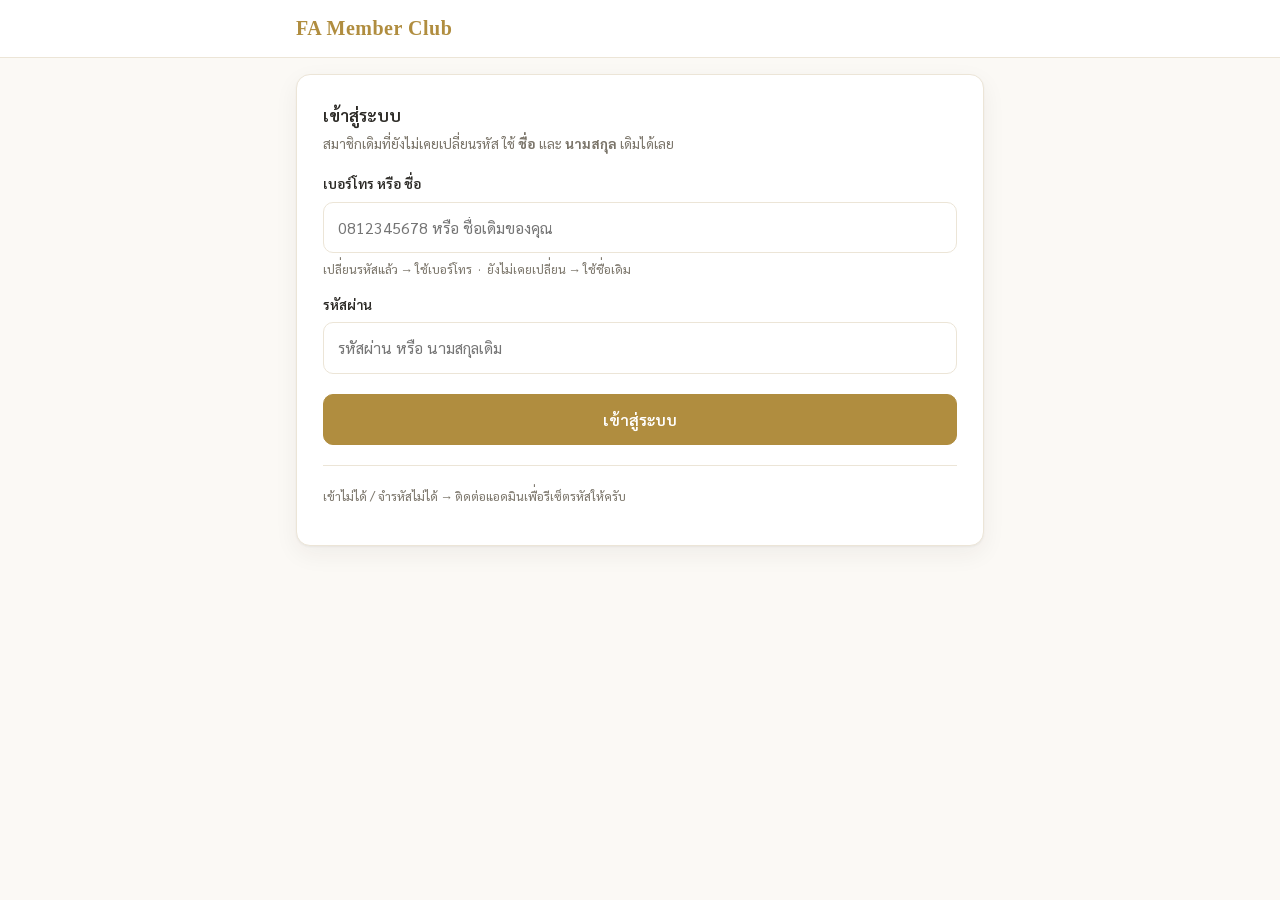
==== index.html @ 111986e9 "ติดตั้งเป็นแอปบนมือถือได้ (PWA) ทั้ง iOS และ Android - manifest + service worker + ไอคอน 6 ไฟล์ (อัก" ====
<!DOCTYPE html>
<html lang="th">
<head>
<meta charset="utf-8">
<meta name="viewport" content="width=device-width, initial-scale=1">
<title>FA Member Club</title>
<meta name="description" content="ระบบสมาชิก FA — ดูและดาวน์โหลดผลงานกิจกรรมของคุณ">
<meta name="theme-color" content="#fbf9f5">

<!-- ติดตั้งเป็นแอปบนมือถือได้ (PWA) -->
<link rel="manifest" href="manifest.webmanifest">
<link rel="icon" href="icons/favicon-32.png" sizes="32x32" type="image/png">
<link rel="apple-touch-icon" href="icons/apple-touch-icon.png">
<meta name="mobile-web-app-capable" content="yes">
<meta name="apple-mobile-web-app-capable" content="yes">
<meta name="apple-mobile-web-app-status-bar-style" content="default">
<meta name="apple-mobile-web-app-title" content="FA Member">
<link rel="preconnect" href="https://fonts.googleapis.com">
<link rel="preconnect" href="https://fonts.gstatic.com" crossorigin>
<!-- ต่อสายรอไว้ล่วงหน้า ลดเวลารอตอนเรียกหลังบ้านและโหลดรูป -->
<link rel="preconnect" href="https://script.google.com" crossorigin>
<link rel="preconnect" href="https://drive.google.com">
<link rel="preconnect" href="https://lh3.googleusercontent.com">
<link href="https://fonts.googleapis.com/css2?family=Sarabun:wght@400;600;700&display=swap" rel="stylesheet">
<link rel="stylesheet" href="assets/style.css">
</head>
<body>

<header class="topbar">
  <div class="topbar__in">
    <div class="brand">
      <span class="brand__mark">FA Member Club</span>
    </div>
    <div class="spacer"></div>
    <div id="waWho" class="who hide">
      <img id="waPic" class="avatar" alt="">
      <div>
        <div id="waName" class="who__name"></div>
        <div id="waMeta" class="who__meta"></div>
      </div>
    </div>
  </div>
</header>

<main class="wrap">

  <!-- ============ เข้าสู่ระบบ ============ -->
  <section id="scLogin" class="card hide">
    <h1 class="card__title">เข้าสู่ระบบ</h1>
    <p class="card__hint">สมาชิกเดิมที่ยังไม่เคยเปลี่ยนรหัส ใช้ <b>ชื่อ</b> และ <b>นามสกุล</b> เดิมได้เลย</p>

    <label for="inUser">เบอร์โทร หรือ ชื่อ</label>
    <input id="inUser" type="text" autocomplete="username" inputmode="text" placeholder="0812345678 หรือ ชื่อเดิมของคุณ">
    <div class="field-note">เปลี่ยนรหัสแล้ว → ใช้เบอร์โทร &nbsp;·&nbsp; ยังไม่เคยเปลี่ยน → ใช้ชื่อเดิม</div>

    <label for="inPass">รหัสผ่าน</label>
    <input id="inPass" type="password" autocomplete="current-password" placeholder="รหัสผ่าน หรือ นามสกุลเดิม">

    <div class="btn-row">
      <button id="btLogin" class="btn btn--block">เข้าสู่ระบบ</button>
    </div>
    <div id="msLogin" class="note hide"></div>

    <hr class="hr">
    <p class="field-note">เข้าไม่ได้ / จำรหัสไม่ได้ → ติดต่อแอดมินเพื่อรีเซ็ตรหัสให้ครับ</p>
  </section>

  <!-- ============ ตั้งค่าครั้งแรก ============ -->
  <section id="scSetup" class="card hide">
    <h1 class="card__title">ตั้งค่าบัญชีครั้งแรก</h1>
    <p class="card__hint">
      เพื่อไม่ให้ชื่อซ้ำกัน ระบบใหม่ใช้ <b>เบอร์โทร</b> เป็นชื่อผู้ใช้ ทำครั้งเดียวจบครับ
    </p>

    <label for="inPhone">เบอร์โทรศัพท์ (ใช้เข้าระบบครั้งต่อไป)</label>
    <input id="inPhone" type="tel" inputmode="numeric" maxlength="13" placeholder="0812345678">
    <div class="field-note">เบอร์นี้จะเป็นชื่อผู้ใช้ของคุณ ห้ามซ้ำกับสมาชิกคนอื่น</div>

    <label for="inNew1">รหัสผ่านใหม่</label>
    <input id="inNew1" type="password" autocomplete="new-password" placeholder="เช่น fa123456">
    <ul id="ruleList" class="rules">
      <li data-rule="len">ยาว 8 ตัวขึ้นไป</li>
      <li data-rule="abc">มีตัวอักษรอังกฤษ</li>
      <li data-rule="num">มีตัวเลข</li>
      <li data-rule="sp">ไม่มีเว้นวรรค และใช้แค่อังกฤษกับตัวเลข</li>
    </ul>

    <label for="inNew2">ยืนยันรหัสผ่านใหม่</label>
    <input id="inNew2" type="password" autocomplete="new-password" placeholder="พิมพ์รหัสเดิมอีกครั้ง">

    <div class="btn-row">
      <button id="btSetup" class="btn btn--block">บันทึกและเข้าใช้งาน</button>
    </div>
    <div id="msSetup" class="note hide"></div>
  </section>

  <!-- ============ ตั้งรหัสใหม่ (แอดมินรีเซ็ตมา) ============ -->
  <section id="scNewPass" class="card hide">
    <h1 class="card__title">ตั้งรหัสผ่านใหม่</h1>
    <p class="card__hint">แอดมินรีเซ็ตรหัสให้คุณ กรุณาตั้งรหัสใหม่ก่อนใช้งาน</p>

    <label for="inRs1">รหัสผ่านใหม่</label>
    <input id="inRs1" type="password" autocomplete="new-password">
    <div class="field-note">ยาว 8 ตัวขึ้นไป มีทั้งตัวอักษรอังกฤษและตัวเลข ไม่มีเว้นวรรค</div>

    <label for="inRs2">ยืนยันรหัสผ่านใหม่</label>
    <input id="inRs2" type="password" autocomplete="new-password">

    <div class="btn-row">
      <button id="btNewPass" class="btn btn--block">บันทึกรหัสใหม่</button>
    </div>
    <div id="msNewPass" class="note hide"></div>
  </section>

  <!-- ============ หน้าหลักสมาชิก ============ -->
  <section id="scApp" class="hide">

    <div class="tabs">
      <button class="tab is-on" data-pane="paneWork">ผลงานของฉัน</button>
      <button class="tab" data-pane="paneMe">โปรไฟล์</button>
    </div>

    <!-- ผลงาน -->
    <div id="paneWork">
      <div class="card card--tight" style="margin-top:16px">
        <p class="field-note" style="margin:0">
          รูปและไฟล์ที่แอดมินเตรียมไว้ให้คุณ — กด <b>บันทึก</b> เพื่อโหลดเก็บไว้ในเครื่อง
        </p>
      </div>
      <div id="workList"></div>
    </div>

    <!-- โปรไฟล์ -->
    <div id="paneMe" class="hide">
      <div class="card" style="text-align:center">
        <img id="mePic" class="avatar avatar--lg" alt="" style="margin:0 auto">
        <h2 id="meName" class="card__title" style="margin-top:14px"></h2>
        <div id="mePhone" class="who__meta"></div>
        <div style="margin-top:10px"><span id="meRole" class="badge"></span></div>

        <div class="btn-row" style="justify-content:center">
          <button id="btPickPic" class="btn btn--ghost btn--sm">เปลี่ยนรูปโปรไฟล์</button>
          <button id="btOpenPass" class="btn btn--ghost btn--sm">เปลี่ยนรหัสผ่าน</button>
        </div>
        <input id="filePic" type="file" accept="image/jpeg,image/png" class="hide">
        <div id="msPic" class="note hide"></div>
        <div id="msChange" class="note hide"></div>
      </div>

      <div class="card card--tight">
        <div class="btn-row" style="margin:0">
          <a id="lnAdmin" class="btn btn--plain btn--sm hide" href="admin.html">ไปหน้าแอดมิน</a>
          <button id="btOut" class="btn btn--danger btn--sm">ออกจากระบบ</button>
        </div>
      </div>
    </div>
  </section>

  <!-- ============ แถบชวนติดตั้งแอป ============ -->
  <div id="insBar" class="installbar hide">
    <img src="icons/icon-192.png" alt="">
    <div class="installbar__txt">
      <b>ติดตั้งเป็นแอปได้</b>
      เปิดจากหน้าจอโหมแรก ไม่ต้องพิมพ์ลิงก์
    </div>
    <button id="btInstall" class="btn btn--sm">ติดตั้ง</button>
    <button id="insClose" class="installbar__x" aria-label="ไม่ต้องเดี๋ยวนี้">&times;</button>
  </div>

  <!-- ============ ขั้นตอนติดตั้งบน iPhone / iPad ============ -->
  <div id="mdIos" class="modal hide">
    <div class="modal__box">
      <div class="modal__head">
        <h2 class="modal__title">ติดตั้งบน iPhone / iPad</h2>
        <button id="iosClose" class="modal__x" aria-label="ปิด">&times;</button>
      </div>
      <p class="card__hint">ทำครั้งเดียว แล้วจะมีไอคอนอยู่บนหน้าจอโหมแรกเหมือนแอปทั่วไป</p>
      <ol class="steps">
        <li>กดปุ่ม <b>แชร์</b> ด้านล่างของ Safari (รูปสี่เหลี่ยมมีลูกศรชี้ขึ้น)</li>
        <li>เลื่อนหาแล้วกด <b>เพิ่มไปที่หน้าจอโหมแรก</b> (Add to Home Screen)</li>
        <li>กด <b>เพิ่ม</b> มุมขวาบน</li>
        <li>เสร็จแล้ว จะเห็นไอคอน <b>FA Member</b> บนหน้าจอ กดเปิดใช้ได้เลย</li>
      </ol>
      <div class="note note--info">
        ต้องเปิดด้วย <b>Safari</b> เท่านั้นครับ ถ้าเปิดจาก Chrome หรือในแอป LINE จะไม่มีเมนูนี้
      </div>
    </div>
  </div>

  <!-- ============ ดูรูปเต็มจอ ============ -->
  <div id="lb" class="lb hide">
    <div class="lb__stage">
      <button id="lbX" class="lb__x" aria-label="ปิด">&times;</button>
      <button id="lbPrev" class="lb__nav lb__nav--prev" aria-label="รูปก่อนหน้า">&lsaquo;</button>
      <img id="lbImg" class="lb__img" alt="">
      <div id="lbNote" class="lb__note hide">กำลังโหลดรูป...</div>
      <button id="lbNext" class="lb__nav lb__nav--next" aria-label="รูปถัดไป">&rsaquo;</button>
    </div>
    <div class="lb__bar">
      <span id="lbInfo" class="lb__info"></span>
      <a id="lbDl" class="lb__dl" target="_blank" rel="noopener">บันทึกรูปนี้</a>
    </div>
  </div>

  <!-- ============ เมาส์ชี้ดูรูปโต (คอมเท่านั้น) ============ -->
  <div id="zoom" class="hoverzoom hide"><img alt=""></div>

  <!-- ============ ป็อบอัพเปลี่ยนรหัสผ่าน ============ -->
  <div id="mdPass" class="modal hide">
    <div class="modal__box">
      <div class="modal__head">
        <h2 class="modal__title">เปลี่ยนรหัสผ่าน</h2>
        <button id="btClosePass" class="modal__x" aria-label="ปิด">&times;</button>
      </div>
      <p class="card__hint">ยาว 8 ตัวขึ้นไป มีทั้งตัวอักษรอังกฤษและตัวเลข ไม่มีเว้นวรรค</p>

      <label for="inOld">รหัสผ่านเดิม</label>
      <input id="inOld" type="password" autocomplete="current-password">

      <label for="inCh1">รหัสผ่านใหม่</label>
      <input id="inCh1" type="password" autocomplete="new-password">

      <label for="inCh2">ยืนยันรหัสผ่านใหม่</label>
      <input id="inCh2" type="password" autocomplete="new-password">

      <div class="btn-row">
        <button id="btChange" class="btn btn--block">บันทึกรหัสใหม่</button>
      </div>
      <div id="msPass" class="note hide"></div>
    </div>
  </div>

</main>

<script src="assets/api.js"></script>
<script src="assets/app.js"></script>
</body>
</html>
---- assets/style.css ----
/* FA Member Club — โทนขาว-ทอง / ออกแบบมือถือก่อน */

:root {
  --bg:        #fbf9f5;
  --card:      #ffffff;
  --ink:       #2c2a26;
  --ink-soft:  #7a7469;
  --line:      #ece5d7;
  --gold:      #b08d3f;
  --gold-soft: #d9c48a;
  --gold-bg:   #fdf8ec;
  --danger:    #b3452f;
  --ok:        #3f7d52;
  --radius:    14px;
  --shadow:    0 1px 2px rgba(44, 42, 38, .05), 0 8px 24px rgba(44, 42, 38, .06);
}

* { box-sizing: border-box; -webkit-tap-highlight-color: transparent; }

body {
  margin: 0;
  background: var(--bg);
  color: var(--ink);
  font-family: 'Sarabun', 'Noto Sans Thai', -apple-system, BlinkMacSystemFont, 'Segoe UI', sans-serif;
  font-size: 15px;
  line-height: 1.65;
  -webkit-font-smoothing: antialiased;
}

a { color: var(--gold); }

/* ---------- โครง ---------- */
.wrap { max-width: 720px; margin: 0 auto; padding: 0 16px 96px; }
.wrap--admin { max-width: 1000px; }

.topbar {
  position: sticky; top: 0; z-index: 20;
  background: rgba(255, 255, 255, .92);
  backdrop-filter: blur(8px);
  border-bottom: 1px solid var(--line);
}
.topbar__in {
  max-width: 720px; margin: 0 auto; padding: 12px 16px;
  display: flex; align-items: center; gap: 12px;
}
.wrap--admin ~ .topbar .topbar__in, .topbar--admin .topbar__in { max-width: 1000px; }

.brand { display: flex; align-items: baseline; gap: 8px; min-width: 0; }
.brand__mark {
  font-family: Georgia, 'Times New Roman', serif;
  font-size: 20px; font-weight: 700; letter-spacing: .5px;
  color: var(--gold); white-space: nowrap;
}
.brand__sub { font-size: 12px; color: var(--ink-soft); white-space: nowrap; }

.spacer { flex: 1; }

/* ---------- การ์ด ---------- */
.card {
  background: var(--card);
  border: 1px solid var(--line);
  border-radius: var(--radius);
  box-shadow: var(--shadow);
  padding: 20px;
  margin-top: 16px;
}
.card--tight { padding: 14px 16px; }

.card__title {
  margin: 0 0 4px;
  font-size: 17px; font-weight: 600;
}
.card__hint { margin: 0 0 18px; color: var(--ink-soft); font-size: 13.5px; }

.hr { height: 1px; background: var(--line); border: 0; margin: 20px 0; }

/* ---------- ฟอร์ม ---------- */
label { display: block; font-size: 13.5px; font-weight: 600; margin: 14px 0 6px; }
label:first-child { margin-top: 0; }

input[type=text], input[type=tel], input[type=password], input[type=date], textarea, select {
  width: 100%;
  padding: 12px 14px;
  font: inherit;
  color: var(--ink);
  background: #fff;
  border: 1px solid var(--line);
  border-radius: 10px;
  transition: border-color .15s, box-shadow .15s;
}
input:focus, textarea:focus, select:focus {
  outline: 0;
  border-color: var(--gold-soft);
  box-shadow: 0 0 0 3px rgba(176, 141, 63, .12);
}
textarea { min-height: 72px; resize: vertical; }

.field-note { font-size: 12.5px; color: var(--ink-soft); margin-top: 6px; }

/* ---------- ปุ่ม ---------- */
.btn {
  display: inline-flex; align-items: center; justify-content: center; gap: 8px;
  padding: 12px 20px;
  font: inherit; font-weight: 600;
  border: 1px solid var(--gold);
  border-radius: 10px;
  background: var(--gold); color: #fff;
  cursor: pointer;
  transition: filter .15s, background .15s;
}
.btn:hover:not(:disabled) { filter: brightness(1.07); }
.btn:disabled { opacity: .55; cursor: default; }
.btn--block { width: 100%; }
.btn--ghost { background: #fff; color: var(--gold); }
.btn--plain { background: #fff; color: var(--ink-soft); border-color: var(--line); }
.btn--danger { background: #fff; color: var(--danger); border-color: #e8cdc6; }
.btn--sm { padding: 8px 14px; font-size: 13.5px; }

.btn-row { display: flex; flex-wrap: wrap; gap: 10px; margin-top: 20px; }

/* ---------- แท็บ ---------- */
.tabs {
  display: flex; gap: 4px; margin-top: 16px;
  background: #f3efe6; padding: 4px; border-radius: 12px;
  overflow-x: auto;
}
.tab {
  flex: 1 0 auto; padding: 9px 14px;
  font: inherit; font-size: 14px; font-weight: 600;
  color: var(--ink-soft); background: transparent;
  border: 0; border-radius: 9px; cursor: pointer; white-space: nowrap;
}
.tab.is-on { background: #fff; color: var(--gold); box-shadow: var(--shadow); }

/* ---------- โปรไฟล์ ---------- */
.avatar {
  width: 44px; height: 44px; border-radius: 50%;
  object-fit: cover; background: var(--gold-bg);
  border: 2px solid var(--gold-soft); flex: none;
}
.avatar--lg { width: 104px; height: 104px; border-width: 3px; }
.avatar--empty {
  display: flex; align-items: center; justify-content: center;
  color: var(--gold); font-weight: 700; font-size: 15px;
}
.avatar--lg.avatar--empty { font-size: 32px; }

.who { display: flex; align-items: center; gap: 14px; }
.who__name { font-weight: 600; }
.who__meta { font-size: 12.5px; color: var(--ink-soft); }

/* ---------- ป้าย ---------- */
.badge {
  display: inline-block; padding: 2px 9px;
  font-size: 11.5px; font-weight: 600; border-radius: 999px;
  background: var(--gold-bg); color: var(--gold); border: 1px solid var(--gold-soft);
}
.badge--ok   { background: #eef6f0; color: var(--ok);     border-color: #cfe4d6; }
.badge--wait { background: #fdf4f2; color: var(--danger); border-color: #eed6cf; }

/* ---------- กิจกรรม / รูป ---------- */
.event { margin-top: 18px; }
.event__head { display: flex; align-items: baseline; gap: 10px; flex-wrap: wrap; margin-bottom: 10px; }
.event__name { font-weight: 600; font-size: 15.5px; }
.event__meta { font-size: 12.5px; color: var(--ink-soft); }

.grid {
  display: grid; gap: 12px;
  grid-template-columns: repeat(auto-fill, minmax(140px, 1fr));
}
.shot {
  border: 1px solid var(--line); border-radius: 12px; overflow: hidden; background: #fff;
}
.shot img {
  display: block; width: 100%; aspect-ratio: 1; object-fit: cover; background: var(--gold-bg);
}
.shot__act { display: flex; border-top: 1px solid var(--line); }
.shot__act a, .shot__act button {
  flex: 1; padding: 9px 4px; text-align: center;
  font: inherit; font-size: 12.5px; font-weight: 600;
  color: var(--gold); background: #fff; border: 0; text-decoration: none; cursor: pointer;
}
.shot__act > * + * { border-left: 1px solid var(--line); }

/* ---------- รายการ ---------- */
.row {
  display: flex; align-items: center; gap: 12px;
  padding: 12px 0; border-bottom: 1px solid var(--line);
}
.row:last-child { border-bottom: 0; }
.row__main { flex: 1; min-width: 0; }
.row__title { font-weight: 600; }
.row__sub { font-size: 12.5px; color: var(--ink-soft); }

/* ---------- สถิติ ---------- */
.stats { display: grid; gap: 12px; grid-template-columns: repeat(auto-fit, minmax(130px, 1fr)); }
.stat { border: 1px solid var(--line); border-radius: 12px; padding: 14px; background: #fff; }
.stat__num { font-size: 24px; font-weight: 700; color: var(--gold); line-height: 1.2; }
.stat__lab { font-size: 12.5px; color: var(--ink-soft); }

/* ---------- กฎรหัสผ่าน ---------- */
.rules { list-style: none; padding: 0; margin: 10px 0 0; font-size: 13px; }
.rules li { color: var(--ink-soft); padding-left: 22px; position: relative; }
.rules li::before { content: '○'; position: absolute; left: 4px; }
.rules li.is-ok { color: var(--ok); }
.rules li.is-ok::before { content: '✓'; }

/* ---------- แจ้งเตือน ---------- */
/* pre-line เพื่อให้ข้อความหลายบรรทัด (เช่นรหัสชั่วคราว) ขึ้นบรรทัดใหม่จริง */
.note { padding: 11px 14px; border-radius: 10px; font-size: 13.5px; margin-top: 14px; white-space: pre-line; }
.note--err  { background: #fdf4f2; color: var(--danger); border: 1px solid #eed6cf; }
.note--ok   { background: #eef6f0; color: var(--ok);     border: 1px solid #cfe4d6; }
.note--info { background: var(--gold-bg); color: #7a6122; border: 1px solid var(--gold-soft); }

.empty { text-align: center; color: var(--ink-soft); padding: 32px 16px; font-size: 14px; }

/* ---------- โหลด ---------- */
.veil {
  position: fixed; inset: 0; z-index: 90;
  background: rgba(251, 249, 245, .82);
  display: flex; flex-direction: column; align-items: center; justify-content: center; gap: 14px;
}
.spin {
  width: 34px; height: 34px; border-radius: 50%;
  border: 3px solid var(--line); border-top-color: var(--gold);
  animation: spin .8s linear infinite;
}
@keyframes spin { to { transform: rotate(360deg); } }
.veil__txt { font-size: 13.5px; color: var(--ink-soft); }
.veil__pct {
  font-family: Georgia, serif;
  font-size: 26px; font-weight: 700; color: var(--gold); line-height: 1;
  font-variant-numeric: tabular-nums;
}
.veil__bar {
  width: 168px; height: 4px; border-radius: 999px;
  background: var(--line); overflow: hidden;
}
.veil__bar > i {
  display: block; height: 100%; width: 0;
  background: linear-gradient(90deg, var(--gold-soft), var(--gold));
  transition: width .25s ease-out;
}

/* ---------- เมาส์ชี้ดูรูปโต (คอมเท่านั้น) ---------- */
.hoverzoom {
  position: fixed; z-index: 70; pointer-events: none;
  padding: 6px; background: #fff;
  border: 1px solid var(--line); border-radius: 12px;
  box-shadow: 0 12px 36px rgba(44, 42, 38, .18);
}
.hoverzoom img {
  display: block; width: 300px; max-width: 42vw; height: auto; max-height: 62vh;
  object-fit: contain; border-radius: 7px; background: var(--gold-bg);
}
@media (hover: none) { .hoverzoom { display: none !important; } }

/* ---------- ดูรูปเต็มจอ ---------- */
.lb {
  position: fixed; inset: 0; z-index: 95;
  background: rgba(28, 26, 23, .93);
  display: flex; flex-direction: column;
}
.lb__stage {
  flex: 1; min-height: 0; position: relative;
  display: flex; align-items: center; justify-content: center; padding: 52px 12px 8px;
}
.lb__img {
  max-width: 100%; max-height: 100%;
  object-fit: contain; border-radius: 8px;
}
.lb__note {
  position: absolute; left: 50%; top: 50%; transform: translate(-50%, -50%);
  max-width: 78%; text-align: center;
  color: #fff; font-size: 13.5px; opacity: .8; line-height: 1.6;
}
.lb__x {
  position: absolute; top: 12px; right: 12px; z-index: 2;
  width: 40px; height: 40px;
  font: inherit; font-size: 24px; line-height: 1;
  color: #fff; background: rgba(255, 255, 255, .14);
  border: 0; border-radius: 50%; cursor: pointer;
}
.lb__nav {
  position: absolute; top: 50%; transform: translateY(-50%); z-index: 2;
  width: 42px; height: 60px;
  font: inherit; font-size: 30px; line-height: 1;
  color: #fff; background: rgba(255, 255, 255, .12);
  border: 0; border-radius: 10px; cursor: pointer;
}
.lb__nav--prev { left: 8px; }
.lb__nav--next { right: 8px; }
.lb__nav:disabled { opacity: .22; cursor: default; }

.lb__bar {
  flex: none; display: flex; align-items: center; gap: 12px;
  padding: 14px 16px calc(16px + env(safe-area-inset-bottom, 0px));
  background: rgba(0, 0, 0, .28);
}
.lb__info { flex: 1; min-width: 0; color: #fff; font-size: 13px; opacity: .85; }
.lb__dl {
  flex: none; padding: 10px 18px;
  font: inherit; font-size: 14px; font-weight: 600;
  color: #3a2f14; background: var(--gold-soft);
  border: 0; border-radius: 9px; text-decoration: none;
}

.hide { display: none !important; }

/* ---------- แถบชวนติดตั้งแอป ---------- */
.installbar {
  position: fixed; z-index: 60;
  left: 12px; right: 12px; bottom: calc(12px + env(safe-area-inset-bottom, 0px));
  max-width: 560px; margin: 0 auto;
  /* wrap เพื่อให้ปุ่มตกลงบรรทัดล่างเองเมื่อจอแคบ ไม่ทำให้กล่องสูงผิดปกติ */
  display: flex; flex-wrap: wrap; align-items: center; gap: 10px 12px;
  padding: 12px 14px;
  background: #fff; border: 1px solid var(--gold-soft);
  border-radius: 14px; box-shadow: 0 10px 30px rgba(44, 42, 38, .16);
  animation: rise .22s ease-out;
}
.installbar img { width: 36px; height: 36px; border-radius: 9px; flex: none; }
.installbar__txt { flex: 1 1 130px; min-width: 0; font-size: 12.5px; line-height: 1.4; }
.installbar__txt b { display: block; font-size: 13.5px; }
.installbar .btn { flex: 1 1 auto; }
.installbar__x { order: 3; }
.installbar__x {
  flex: none; width: 28px; height: 28px; margin: -4px -4px 0 0;
  font: inherit; font-size: 17px; line-height: 1;
  color: var(--ink-soft); background: #fff;
  border: 1px solid var(--line); border-radius: 7px; cursor: pointer;
}

/* ---------- ขั้นตอนติดตั้งบน iPhone ---------- */
.steps { list-style: none; padding: 0; margin: 16px 0 0; counter-reset: st; }
.steps li {
  position: relative; padding: 0 0 16px 42px; counter-increment: st;
  font-size: 14px; line-height: 1.6;
}
.steps li::before {
  content: counter(st);
  position: absolute; left: 0; top: 0;
  width: 28px; height: 28px;
  display: flex; align-items: center; justify-content: center;
  font-family: Georgia, serif; font-weight: 700; font-size: 14px;
  color: var(--gold); background: var(--gold-bg);
  border: 1px solid var(--gold-soft); border-radius: 50%;
}
.steps b { color: var(--gold); }

/* ---------- ป็อบอัพ ---------- */
.modal {
  position: fixed; inset: 0; z-index: 80;
  background: rgba(44, 42, 38, .38);
  display: flex; align-items: flex-end; justify-content: center;
}
.modal__box {
  background: #fff; width: 100%; max-width: 440px;
  border-radius: 18px 18px 0 0;
  padding: 22px 20px calc(22px + env(safe-area-inset-bottom, 0px));
  max-height: 92vh; overflow-y: auto;
  animation: rise .18s ease-out;
}
@keyframes rise { from { transform: translateY(14px); opacity: .6; } }

.modal__head {
  display: flex; align-items: flex-start; gap: 12px; margin-bottom: 4px;
}
.modal__title { margin: 0; font-size: 17px; font-weight: 600; flex: 1; }
.modal__x {
  flex: none; width: 32px; height: 32px; margin: -4px -4px 0 0;
  font: inherit; font-size: 20px; line-height: 1;
  color: var(--ink-soft); background: #fff;
  border: 1px solid var(--line); border-radius: 8px; cursor: pointer;
}

@media (min-width: 640px) {
  .modal { align-items: center; padding: 24px; }
  .modal__box { border-radius: 16px; padding-bottom: 22px; }
  @keyframes rise { from { transform: scale(.98); opacity: .6; } }
}

/* ---------- จอใหญ่ ---------- */
@media (min-width: 640px) {
  body { font-size: 15.5px; }
  .card { padding: 26px; }
  .grid { grid-template-columns: repeat(auto-fill, minmax(160px, 1fr)); }
}
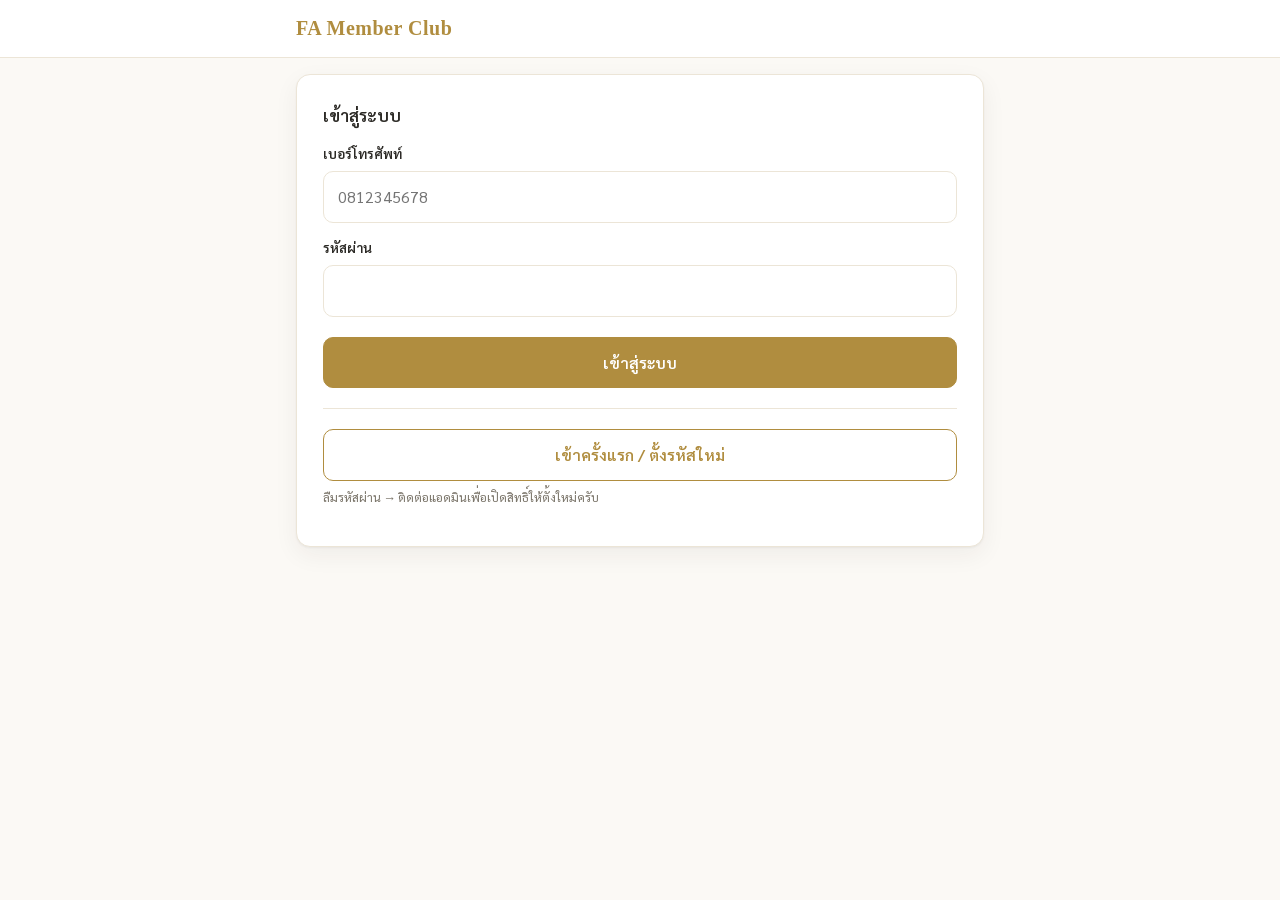
==== commit 82add437: "เปลี่ยนระบบสมาชิก: เบอร์โทรเป็น ID เดียว สมาชิกตั้งรหัสเอง เดิมเข้าได้ 2 ทาง (เบอร์ หรือ ชื่อ+นามสกุ" ====
--- a/index.html
+++ b/index.html
@@ -47,14 +47,12 @@
   <!-- ============ เข้าสู่ระบบ ============ -->
   <section id="scLogin" class="card hide">
     <h1 class="card__title">เข้าสู่ระบบ</h1>
-    <p class="card__hint">สมาชิกเดิมที่ยังไม่เคยเปลี่ยนรหัส ใช้ <b>ชื่อ</b> และ <b>นามสกุล</b> เดิมได้เลย</p>
-
-    <label for="inUser">เบอร์โทร หรือ ชื่อ</label>
-    <input id="inUser" type="text" autocomplete="username" inputmode="text" placeholder="0812345678 หรือ ชื่อเดิมของคุณ">
-    <div class="field-note">เปลี่ยนรหัสแล้ว → ใช้เบอร์โทร &nbsp;·&nbsp; ยังไม่เคยเปลี่ยน → ใช้ชื่อเดิม</div>
+
+    <label for="inUser">เบอร์โทรศัพท์</label>
+    <input id="inUser" type="tel" autocomplete="username" inputmode="numeric" maxlength="10" placeholder="0812345678">
 
     <label for="inPass">รหัสผ่าน</label>
-    <input id="inPass" type="password" autocomplete="current-password" placeholder="รหัสผ่าน หรือ นามสกุลเดิม">
+    <input id="inPass" type="password" autocomplete="current-password">
 
     <div class="btn-row">
       <button id="btLogin" class="btn btn--block">เข้าสู่ระบบ</button>
@@ -62,26 +60,25 @@
     <div id="msLogin" class="note hide"></div>
 
     <hr class="hr">
-    <p class="field-note">เข้าไม่ได้ / จำรหัสไม่ได้ → ติดต่อแอดมินเพื่อรีเซ็ตรหัสให้ครับ</p>
+    <div class="btn-row">
+      <button id="btGoSelf" class="btn btn--ghost btn--block">เข้าครั้งแรก / ตั้งรหัสใหม่</button>
+    </div>
+    <p class="field-note">ลืมรหัสผ่าน → ติดต่อแอดมินเพื่อเปิดสิทธิ์ให้ตั้งใหม่ครับ</p>
   </section>
 
-  <!-- ============ ตั้งค่าครั้งแรก ============ -->
-  <section id="scSetup" class="card hide">
-    <h1 class="card__title">ตั้งค่าบัญชีครั้งแรก</h1>
-    <p class="card__hint">
-      เพื่อไม่ให้ชื่อซ้ำกัน ระบบใหม่ใช้ <b>เบอร์โทร</b> เป็นชื่อผู้ใช้ ทำครั้งเดียวจบครับ
-    </p>
-
-    <label for="inPhone">เบอร์โทรศัพท์ (ใช้เข้าระบบครั้งต่อไป)</label>
-    <input id="inPhone" type="tel" inputmode="numeric" maxlength="13" placeholder="0812345678">
-    <div class="field-note">เบอร์นี้จะเป็นชื่อผู้ใช้ของคุณ ห้ามซ้ำกับสมาชิกคนอื่น</div>
+  <!-- ============ ตั้งรหัสผ่านเอง (ไม่ต้อง login) ============ -->
+  <section id="scSelf" class="card hide">
+    <h1 class="card__title">ตั้งรหัสผ่าน</h1>
+    <p class="card__hint">สำหรับคนที่เพิ่งสมัคร หรือแอดมินเพิ่งเปิดสิทธิ์ให้</p>
+
+    <label for="inSelfPhone">เบอร์โทรศัพท์ที่แจ้งไว้กับแอดมิน</label>
+    <input id="inSelfPhone" type="tel" inputmode="numeric" maxlength="10" placeholder="0812345678">
 
     <label for="inNew1">รหัสผ่านใหม่</label>
-    <input id="inNew1" type="password" autocomplete="new-password" placeholder="เช่น fa123456">
+    <input id="inNew1" type="password" autocomplete="new-password" placeholder="เช่น 25160812">
     <ul id="ruleList" class="rules">
       <li data-rule="len">ยาว 8 ตัวขึ้นไป</li>
-      <li data-rule="abc">มีตัวอักษรอังกฤษ</li>
-      <li data-rule="num">มีตัวเลข</li>
+      <li data-rule="num">มีตัวเลข (ใส่ตัวเลขล้วนก็ได้)</li>
       <li data-rule="sp">ไม่มีเว้นวรรค และใช้แค่อังกฤษกับตัวเลข</li>
     </ul>
 
@@ -89,27 +86,14 @@
     <input id="inNew2" type="password" autocomplete="new-password" placeholder="พิมพ์รหัสเดิมอีกครั้ง">
 
     <div class="btn-row">
-      <button id="btSetup" class="btn btn--block">บันทึกและเข้าใช้งาน</button>
-    </div>
-    <div id="msSetup" class="note hide"></div>
-  </section>
-
-  <!-- ============ ตั้งรหัสใหม่ (แอดมินรีเซ็ตมา) ============ -->
-  <section id="scNewPass" class="card hide">
-    <h1 class="card__title">ตั้งรหัสผ่านใหม่</h1>
-    <p class="card__hint">แอดมินรีเซ็ตรหัสให้คุณ กรุณาตั้งรหัสใหม่ก่อนใช้งาน</p>
-
-    <label for="inRs1">รหัสผ่านใหม่</label>
-    <input id="inRs1" type="password" autocomplete="new-password">
-    <div class="field-note">ยาว 8 ตัวขึ้นไป มีทั้งตัวอักษรอังกฤษและตัวเลข ไม่มีเว้นวรรค</div>
-
-    <label for="inRs2">ยืนยันรหัสผ่านใหม่</label>
-    <input id="inRs2" type="password" autocomplete="new-password">
-
-    <div class="btn-row">
-      <button id="btNewPass" class="btn btn--block">บันทึกรหัสใหม่</button>
-    </div>
-    <div id="msNewPass" class="note hide"></div>
+      <button id="btSelf" class="btn btn--block">บันทึกและเข้าใช้งาน</button>
+    </div>
+    <div id="msSelf" class="note hide"></div>
+
+    <hr class="hr">
+    <div class="btn-row">
+      <button id="btBackLogin" class="btn btn--plain btn--block">ย้อนกลับไปหน้าเข้าสู่ระบบ</button>
+    </div>
   </section>
 
   <!-- ============ หน้าหลักสมาชิก ============ -->
@@ -212,7 +196,7 @@
         <h2 class="modal__title">เปลี่ยนรหัสผ่าน</h2>
         <button id="btClosePass" class="modal__x" aria-label="ปิด">&times;</button>
       </div>
-      <p class="card__hint">ยาว 8 ตัวขึ้นไป มีทั้งตัวอักษรอังกฤษและตัวเลข ไม่มีเว้นวรรค</p>
+      <p class="card__hint">ยาว 8 ตัวขึ้นไป ต้องมีตัวเลข (ใส่ตัวเลขล้วนก็ได้) ไม่มีเว้นวรรค</p>
 
       <label for="inOld">รหัสผ่านเดิม</label>
       <input id="inOld" type="password" autocomplete="current-password">
--- a/assets/style.css
+++ b/assets/style.css
@@ -386,3 +386,31 @@
   .card { padding: 26px; }
   .grid { grid-template-columns: repeat(auto-fill, minmax(160px, 1fr)); }
 }
+
+/* ---------- รหัสชั่วคราวที่ออกให้สมาชิกเก่า ---------- */
+.row--head {
+  background: var(--gold-bg);
+  font-size: 12.5px;
+  position: sticky;
+  top: 0;
+  z-index: 1;
+}
+.pw {
+  font-family: Consolas, "Courier New", monospace;
+  font-size: 15px;
+  font-weight: 700;
+  letter-spacing: 1px;
+  background: var(--gold-bg);
+  border: 1px solid var(--gold-soft);
+  border-radius: 6px;
+  padding: 4px 10px;
+  white-space: nowrap;
+}
+/* รายชื่อยาว 400 กว่าคน -> จำกัดความสูงแล้วเลื่อนในกล่อง ไม่ให้หน้ายาวเกินจนหาปุ่มไม่เจอ */
+#tempList {
+  max-height: 55vh;
+  overflow-y: auto;
+  border: 1px solid var(--line);
+  border-radius: 10px;
+  padding: 0 12px;
+}
